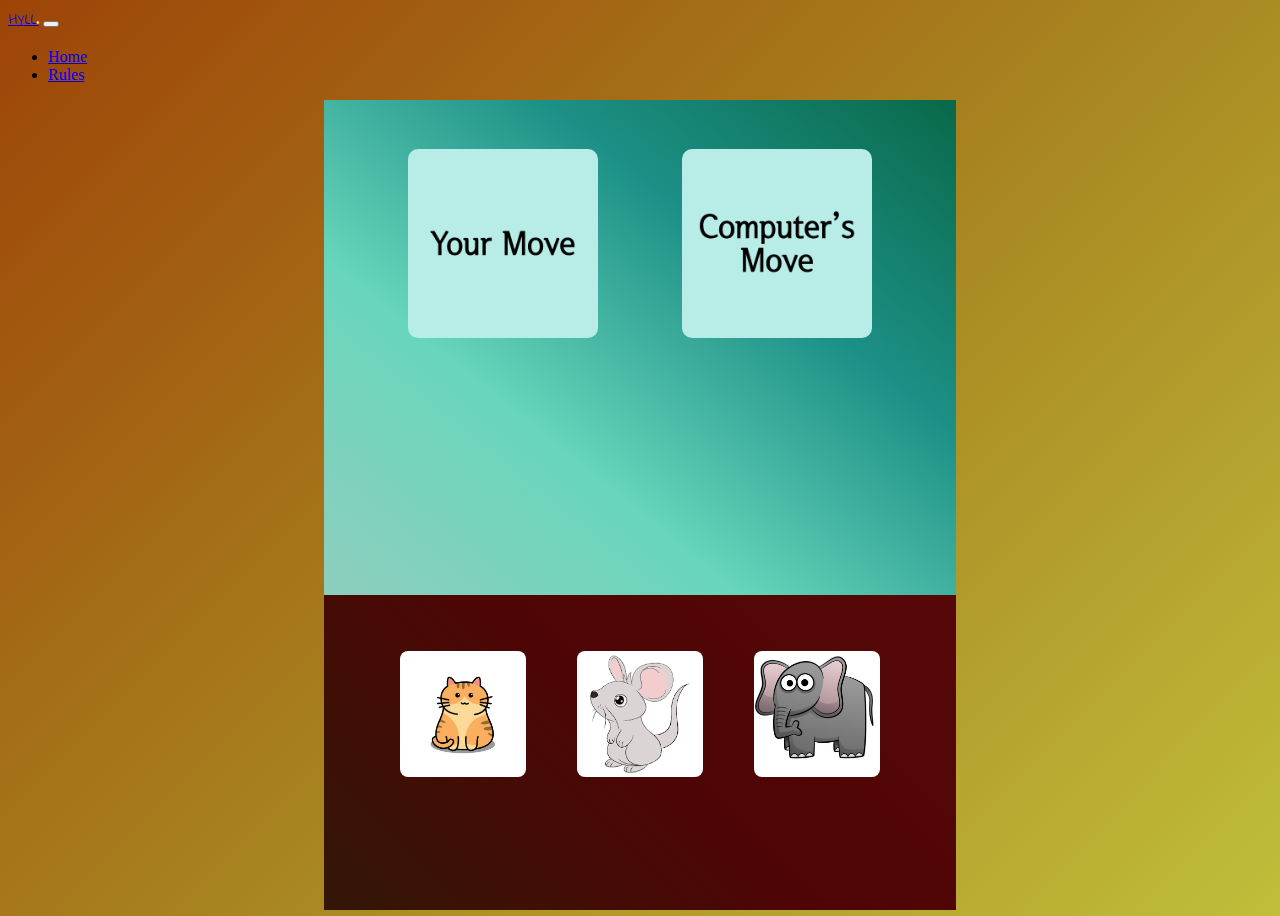
==== game.html @ 59a4fe9d "Updated" ====
<!DOCTYPE html>
<html>
  <head>
    <meta charset="utf-8">
    <meta name="viewport" content="width=device-width, initial-scale=1">
    <link href="https://fonts.googleapis.com/css2?family=Cuprum&family=Indie+Flower&display=swap" rel="stylesheet">
    <!--Bootstrap-->
    

    <link href="https://cdn.jsdelivr.net/npm/bootstrap@5.1.3/dist/css/bootstrap.min.css" rel="stylesheet" integrity="sha384-1BmE4kWBq78iYhFldvKuhfTAU6auU8tT94WrHftjDbrCEXSU1oBoqyl2QvZ6jIW3" crossorigin="anonymous">
    <link rel="stylesheet" href="styles.css">
    <script src="https://cdn.jsdelivr.net/npm/bootstrap@5.1.3/dist/js/bootstrap.bundle.min.js" integrity="sha384-ka7Sk0Gln4gmtz2MlQnikT1wXgYsOg+OMhuP+IlRH9sENBO0LRn5q+8nbTov4+1p" crossorigin="anonymous"></script>

  </head>
  <body class="body2">
    <nav class="navbar navbar-expand-lg navbar-dark bg-dark">
        <div class="container-fluid">
          <a class="navbar-brand" style="font-family: 'Indie Flower', cursive; " href="#">HYLL<span style="color:yellow">.</span></a>
          <button class="navbar-toggler" type="button" data-bs-toggle="collapse" data-bs-target="#navbarNav" aria-controls="navbarNav" aria-expanded="false" aria-label="Toggle navigation">
            <span class="navbar-toggler-icon"></span>
          </button>
          <div class="collapse navbar-collapse" id="navbarNav">
            <ul class="navbar-nav  ">
              <li class="nav-item">
                <a class="nav-link active" aria-current="page" href="index.html">Home</a>
              </li>
              <li class="nav-item">
                <a class="nav-link" href="rules.html">Rules</a>
              </li>
            </ul>
          </div>
        </div>
    </nav>
    
    
<!--
    <div class="grid">
        <div class="g-col-4 g-col-md-6"><img src="images/cat.png"></div>
        <div class="g-col-4 g-col-md-6"><img src="images/mouse.png"></div>
        <div class="g-col-4 g-col-md-12"><img src="images/elephant01.png"></div>
    </div>
-->
   <div class="container_main">

        <img class="user-choice-display" src="images/users-move.png"> 
        
        <img class="computer-choice-display" src="images/computers-move.png">
        <div class="container_main_bottom">
        </div>
        <form>
            <img class="cat-image" src="images/img2.png">
        </form>
        <form>
            <img class="mouse-image" src="images/img1.png">
        </form>
        <form>
            <img class="elephant-image" src="images/img3.png">
        </form>
   </div>
    
        
            
  
    <script src="hyll.js"></script>
  </body>
</html>
---- styles.css ----
body {
    background-image: linear-gradient(135deg, #c0be3b, #d4ad42, #9e4407);
    height: 100vh;
    
}

.body2 {
    background-image: linear-gradient(135deg, #9e4407, #a7821f,  #c0be3b);
    height: 100vh;
}


.container_2 {
    background-color:#381a07 ;
    margin-top: 1.3%;
    position: relative;
    left:25%;
    width:50%;
    border: 5px solid #000000;
    }

.frontpage-img {
    display: flex;
    justify-content: center;
    align-items: center;
    overflow: hidden;
    width:100%;
}
.start-img {
    flex-shrink: 0;
    min-height: 100%;
}

.frontpage-button {
    display: flex;
    justify-content: center;
    align-items: center;
    overflow: hidden;
    width:100%;
}

.button1 {
    margin:45px 25px 25px 25px;
    border-radius: 4px;
    background-color: #d14116;
    border: none;
    color: #FFFFFF;
    text-align: center;
    font-size: 38px;
    padding:17px;
    width: 50%;
    transition: all 0.5s;
    cursor: pointer;
    
  }
  
  @media only screen and (max-width: 600px) {
    .button1 {
        margin:30px 20px 20px 20px;
        font-size: 24px;
        padding:10px;
        
    }
    .container_2 {
        margin-top: 2.5%;
        left: 10%;
        width: 80%;
    }
  }


  .button1 span {
    text-decoration: none;
    color: white;
    cursor: pointer;
    display: inline-block;
    position: relative;
    transition: 0.5s;
  }
  
  
  .button1 span:after {
    text-decoration: none;
    color: white;
    content: '\00bb';
    position: absolute;
    opacity: 0;
    top: 0;
    right: -20px;
    transition: 0.5s;
  }
  
  .button1:hover span {
    text-decoration: none;
    color: white;
    padding-right: 25px;
  }
  
  .button1:hover span:after {
    text-decoration: none;
    color: white;
    opacity: 1;
    right: 0;
  }


 .container_main {
    
     margin: auto;
     width: 50%;
     height: 90vh;
     background-image: linear-gradient(45deg, rgb(51, 23, 6), rgb(78, 5, 5), rgb(87, 8, 8), rgb(121, 3, 3) );
     position: relative;
 }

 .cat-image {
    top:68%;
     position: absolute;
     width:20%;
     left:12%;
     transition: all 0.5s;
    cursor: pointer;
    border-radius: 8px;
 }
 .mouse-image {
    top:68%;
    position: absolute;
    width:20%;
    left:40%;
    transition: all 0.5s;
    cursor: pointer;
    border-radius: 8px;
}
.elephant-image {
    top:68%;
    position: absolute;
    width:20%;
    right: 12%;
    transition: all 0.5s;
    cursor: pointer;
    border-radius: 8px;
}

.user-choice-display {
    position: absolute;
    top:6%;
    width:30%;
    left:13.333%;
    border-radius: 10px;
    
}
.computer-choice-display {
    top:6%;
    position: absolute;
    width:30%;
    right:13.333%;   
    border-radius: 10px; 
}

.container_main_bottom {
    margin:auto;
    background-image:linear-gradient(39deg, rgb(142, 206, 190), rgb(104, 214, 187), rgb(29, 144, 135), rgb(9, 105, 73)) ;
    width: 100%;
    height: 55vh;
}

@media only screen and (max-width: 600px) {
    .container_main {
        width: 60%;
    }
    .cat-image {
        top:45%;
         position: absolute;
         width:35%;
         left:10%;
         transition: all 0.5s;
        cursor: pointer;
     }
     .mouse-image {
        top:45%;
        position: absolute;
        width:35%;
        left:55%;
        transition: all 0.5s;
        cursor: pointer;
    }
    .elephant-image {
        top:70%;
        position: absolute;
        width:35%;
        right: 32.5%;
        transition: all 0.5s;
        cursor: pointer;
    }
    
    .user-choice-display {
        position: absolute;
        top:5%;
        width:42.5%;
        left:5%;
        
        
    }
    .computer-choice-display {
        top:5%;
        position: absolute;
        width:42.5%;
        left:52.5%;
    }
    .container_main_bottom {
        margin:auto;
        background-color:blue ;
        width: 100%;
        height: 33vh;
    }
  }



/*

  body {
    background-image: linear-gradient(135deg, #dfdc4f, #d4ad42, #c7570c);
}

.body2 {
    background-image: linear-gradient(135deg, #c7570c, #d4ad42,  #dfdc4f);
}


.container_2 {
    background-color:#381a07 ;
    margin-top: 20px;
    position: relative;
    left:25%;
    width:50%;
    border: 5px solid #000000;
    margin-bottom: 20px;
    }

.frontpage-img {
    display: flex;
    justify-content: center;
    align-items: center;
    overflow: hidden;
    width:100%;
}
.start-img {
    flex-shrink: 0;
    min-height: 100%;
}

.frontpage-button {
    display: flex;
    justify-content: center;
    align-items: center;
    overflow: hidden;
    width:100%;
}

.button1 {
    margin:45px 25px 25px 25px;
    border-radius: 4px;
    background-color: #d14116;
    border: none;
    color: #FFFFFF;
    text-align: center;
    font-size: 38px;
    padding:17px;
    width: 50%;
    transition: all 0.5s;
    cursor: pointer;
    
  }
  
  @media only screen and (max-width: 600px) {
    .button1 {
        margin:30px 20px 20px 20px;
        font-size: 24px;
        padding:10px;
        
    }
    .container_2 {
        left: 10%;
        width: 80%;
    }
  }


  .button1 span {
    text-decoration: none;
    color: white;
    cursor: pointer;
    display: inline-block;
    position: relative;
    transition: 0.5s;
  }
  
  
  .button1 span:after {
    text-decoration: none;
    color: white;
    content: '\00bb';
    position: absolute;
    opacity: 0;
    top: 0;
    right: -20px;
    transition: 0.5s;
  }
  
  .button1:hover span {
    text-decoration: none;
    color: white;
    padding-right: 25px;
  }
  
  .button1:hover span:after {
    text-decoration: none;
    color: white;
    opacity: 1;
    right: 0;
  }


 .container_main {
     margin: auto;
     margin-top: 0.9%;
     width: 50%;
     height: 100vh;
     background-image: linear-gradient(45deg, rgb(51, 23, 6), rgb(78, 5, 5), rgb(87, 8, 8), rgb(121, 3, 3) );
     
     position: relative;
 }

 .cat-image {
    top:64%;
     position: absolute;
     width:20%;
     left:12%;
     transition: all 0.5s;
    cursor: pointer;
 }
 .mouse-image {
    top:64%;
    position: absolute;
    width:20%;
    left:40%;
    transition: all 0.5s;
    cursor: pointer;
}
.elephant-image {
    top:64%;
    position: absolute;
    width:20%;
    right: 12%;
    transition: all 0.5s;
    cursor: pointer;
}

.user-choice-display {
    position: absolute;
    top:6%;
    width:30%;
    left:13.333%;
    
    
}
.computer-choice-display {
    top:6%;
    position: absolute;
    width:30%;
    right:13.333%;    
}

.container_main_bottom {
    margin:auto;
    background-color:blue ;
    width: 100%;
    height: 55vh;
}

@media only screen and (max-width: 600px) {
    .cat-image {
        top:35%;
         position: absolute;
         width:35%;
         left:10%;
         transition: all 0.5s;
        cursor: pointer;
     }
     .mouse-image {
        top:35%;
        position: absolute;
        width:35%;
        left:55%;
        transition: all 0.5s;
        cursor: pointer;
    }
    .elephant-image {
        top:55%;
        position: absolute;
        width:35%;
        right: 32.5%;
        transition: all 0.5s;
        cursor: pointer;
    }
    
    .user-choice-display {
        position: absolute;
        top:5%;
        width:42.5%;
        left:5%;
        
        
    }
    .computer-choice-display {
        top:5%;
        position: absolute;
        width:42.5%;
        left:52.5%;
    }
    .container_main_bottom {
        margin:auto;
        background-color:blue ;
        width: 100%;
        height: 33vh;
    }
  }

  */
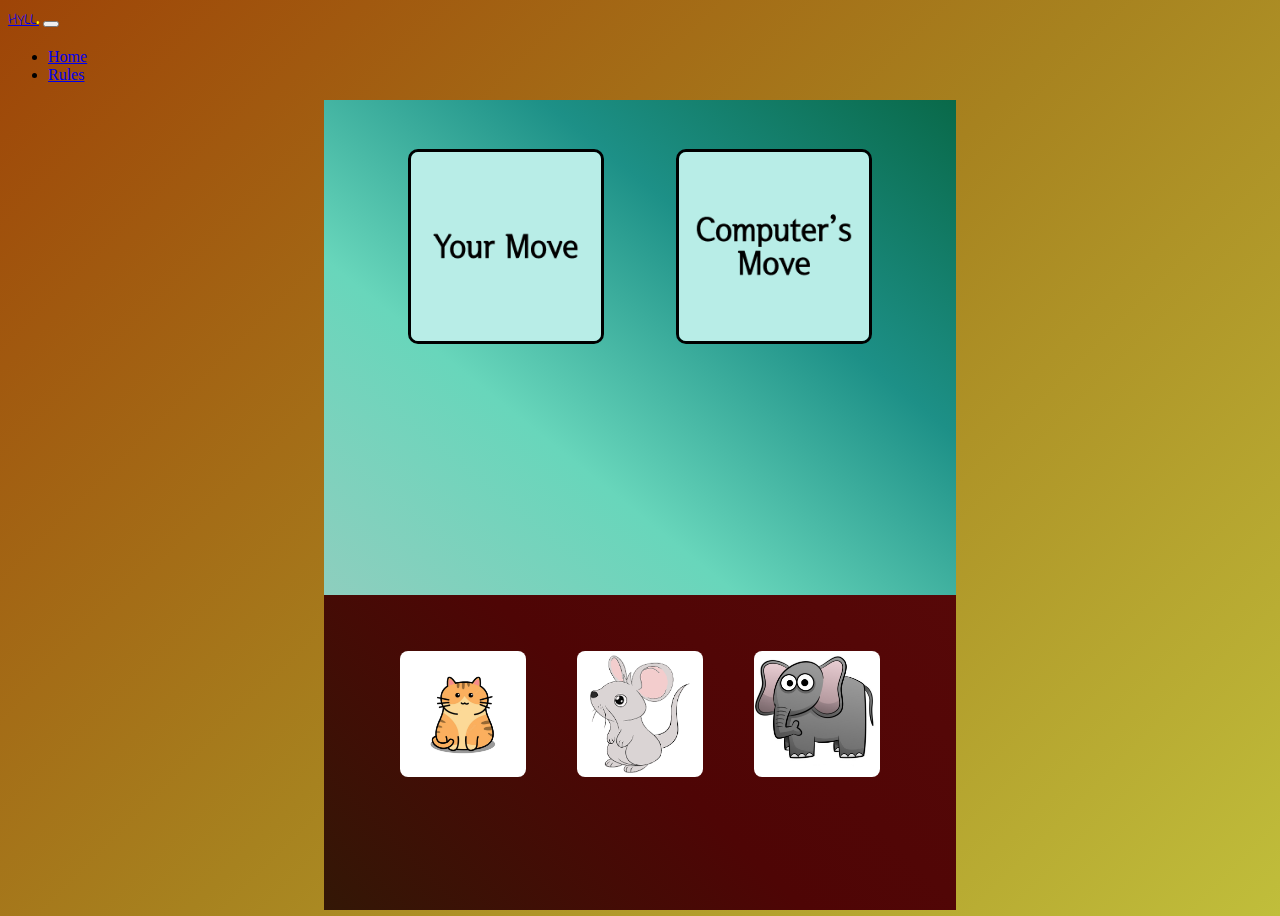
==== commit 41ba220c: "Updated" ====
--- a/game.html
+++ b/game.html
@@ -33,27 +33,22 @@
     </nav>
     
     
-<!--
-    <div class="grid">
-        <div class="g-col-4 g-col-md-6"><img src="images/cat.png"></div>
-        <div class="g-col-4 g-col-md-6"><img src="images/mouse.png"></div>
-        <div class="g-col-4 g-col-md-12"><img src="images/elephant01.png"></div>
-    </div>
--->
+
    <div class="container_main">
 
         <img class="user-choice-display" src="images/users-move.png"> 
         
         <img class="computer-choice-display" src="images/computers-move.png">
+
         <div class="container_main_bottom">
         </div>
-        <form>
+        <form onclick="cat_respond()">
             <img class="cat-image" src="images/img2.png">
         </form>
-        <form>
+        <form onclick="mouse_respond()">
             <img class="mouse-image" src="images/img1.png">
         </form>
-        <form>
+        <form onclick="elephant_respond()">
             <img class="elephant-image" src="images/img3.png">
         </form>
    </div>
--- a/styles.css
+++ b/styles.css
@@ -145,6 +145,7 @@
 }
 
 .user-choice-display {
+    border: 3px solid black;
     position: absolute;
     top:6%;
     width:30%;
@@ -153,6 +154,7 @@
     
 }
 .computer-choice-display {
+    border: 3px solid black;
     top:6%;
     position: absolute;
     width:30%;
@@ -188,7 +190,7 @@
         cursor: pointer;
     }
     .elephant-image {
-        top:70%;
+        top:66%;
         position: absolute;
         width:35%;
         right: 32.5%;
@@ -198,21 +200,21 @@
     
     .user-choice-display {
         position: absolute;
-        top:5%;
+        top:8%;
         width:42.5%;
         left:5%;
         
         
     }
     .computer-choice-display {
-        top:5%;
+        top:8%;
         position: absolute;
         width:42.5%;
         left:52.5%;
     }
     .container_main_bottom {
         margin:auto;
-        background-color:blue ;
+        
         width: 100%;
         height: 33vh;
     }
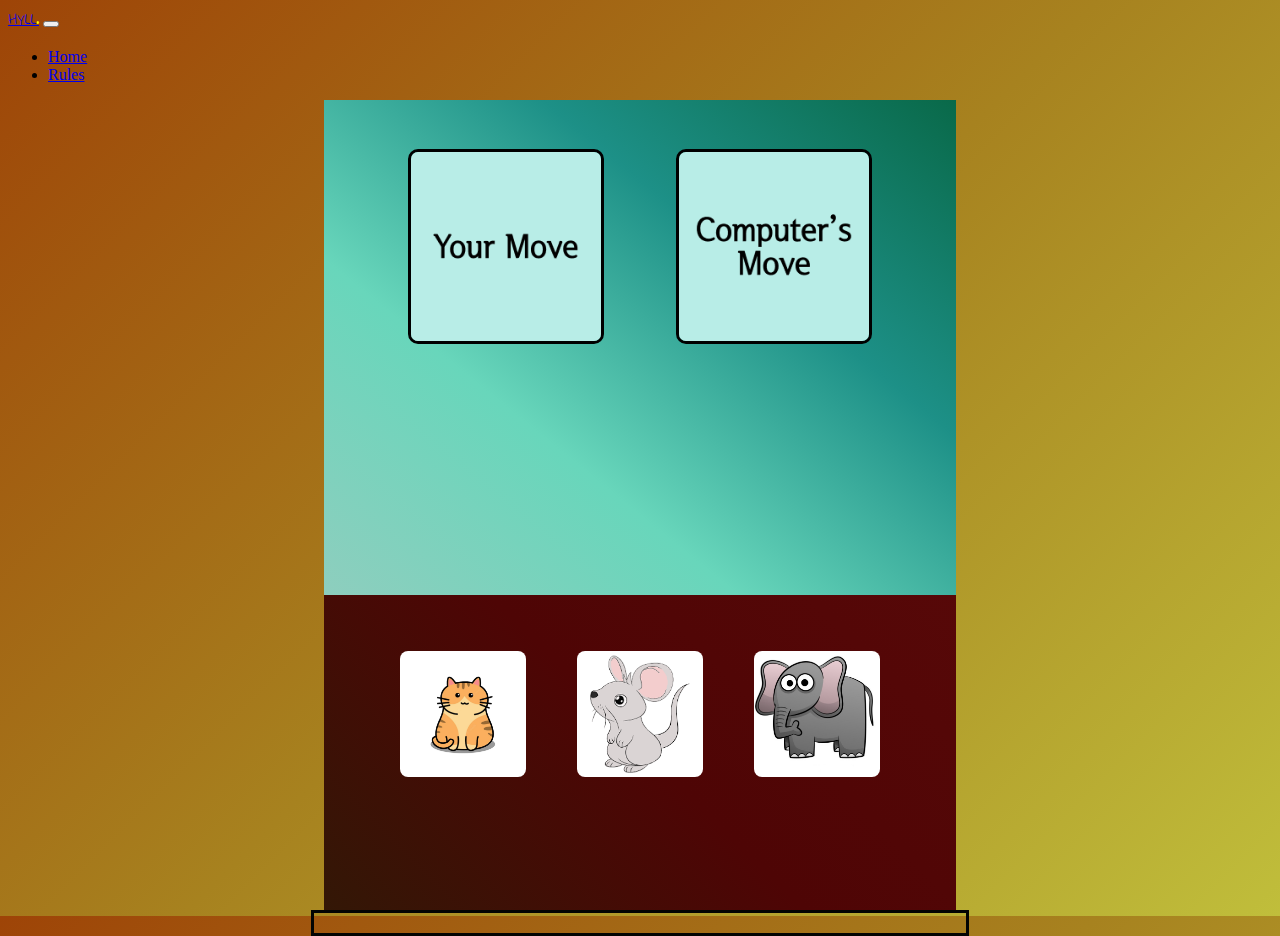
==== commit 7a11d0ff: "Updated" ====
--- a/game.html
+++ b/game.html
@@ -1,18 +1,21 @@
 <!DOCTYPE html>
 <html>
   <head>
+    <!--jQuery-->
+    <script src="https://ajax.googleapis.com/ajax/libs/jquery/1.12.4/jquery.min.js"></script>
     <meta charset="utf-8">
     <meta name="viewport" content="width=device-width, initial-scale=1">
     <link href="https://fonts.googleapis.com/css2?family=Cuprum&family=Indie+Flower&display=swap" rel="stylesheet">
+    
     <!--Bootstrap-->
-    
-
+  
     <link href="https://cdn.jsdelivr.net/npm/bootstrap@5.1.3/dist/css/bootstrap.min.css" rel="stylesheet" integrity="sha384-1BmE4kWBq78iYhFldvKuhfTAU6auU8tT94WrHftjDbrCEXSU1oBoqyl2QvZ6jIW3" crossorigin="anonymous">
     <link rel="stylesheet" href="styles.css">
     <script src="https://cdn.jsdelivr.net/npm/bootstrap@5.1.3/dist/js/bootstrap.bundle.min.js" integrity="sha384-ka7Sk0Gln4gmtz2MlQnikT1wXgYsOg+OMhuP+IlRH9sENBO0LRn5q+8nbTov4+1p" crossorigin="anonymous"></script>
 
   </head>
-  <body class="body2">
+  <body class="body2" >
+
     <nav class="navbar navbar-expand-lg navbar-dark bg-dark">
         <div class="container-fluid">
           <a class="navbar-brand" style="font-family: 'Indie Flower', cursive; " href="#">HYLL<span style="color:yellow">.</span></a>
@@ -32,9 +35,8 @@
         </div>
     </nav>
     
-    
 
-   <div class="container_main">
+   <div class="container_main" >
 
         <img class="user-choice-display" src="images/users-move.png"> 
         
@@ -42,20 +44,21 @@
 
         <div class="container_main_bottom">
         </div>
+        
         <form onclick="cat_respond()">
-            <img class="cat-image" src="images/img2.png">
+            <img class="cat-image open-button" src="images/img2.png">
         </form>
         <form onclick="mouse_respond()">
-            <img class="mouse-image" src="images/img1.png">
+            <img class="mouse-image open-button" src="images/img1.png">
         </form>
         <form onclick="elephant_respond()">
-            <img class="elephant-image" src="images/img3.png">
+            <img class="elephant-image open-button" src="images/img3.png">
         </form>
    </div>
     
-        
-            
-  
+
+      
+   <div class="win-lose-table"></div>
     <script src="hyll.js"></script>
   </body>
 </html>--- a/styles.css
+++ b/styles.css
@@ -1,5 +1,4 @@
-
-
+/******BODY******/
 
 body {
     background-image: linear-gradient(135deg, #c0be3b, #d4ad42, #9e4407);
@@ -12,6 +11,11 @@
     height: 100vh;
 }
 
+/*-----BODY-----*/
+
+
+
+/******LANDING PAGE BOX******/
 
 .container_2 {
     background-color:#381a07 ;
@@ -22,6 +26,12 @@
     border: 5px solid #000000;
     }
 
+/*-----LANDING PAGE BOX-----*/
+
+
+
+/******LANDING PAGE CAT******/
+
 .frontpage-img {
     display: flex;
     justify-content: center;
@@ -33,6 +43,12 @@
     flex-shrink: 0;
     min-height: 100%;
 }
+
+/*-----LANDING PAGE BOX-----*/
+
+
+/******START BUTTON******/
+
 
 .frontpage-button {
     display: flex;
@@ -56,8 +72,50 @@
     cursor: pointer;
     
   }
-  
-  @media only screen and (max-width: 600px) {
+
+.button1 span {
+    text-decoration: none;
+    color: white;
+    cursor: pointer;
+    display: inline-block;
+    position: relative;
+    transition: 0.5s;
+  }
+  
+  
+.button1 span:after {
+    text-decoration: none;
+    color: white;
+    content: '\00bb';
+    position: absolute;
+    opacity: 0;
+    top: 0;
+    right: -20px;
+    transition: 0.5s;
+  }
+  
+.button1:hover span {
+    text-decoration: none;
+    color: white;
+    padding-right: 25px;
+  }
+  
+.button1:hover span:after {
+    text-decoration: none;
+    color: white;
+    opacity: 1;
+    right: 0;
+  }
+ 
+/*-----START BUTTON-----*/
+
+  
+  
+
+/******RESPONSIVENESS ~ LANDING PAGE******/
+
+
+@media only screen and (max-width: 600px) {
     .button1 {
         margin:30px 20px 20px 20px;
         font-size: 24px;
@@ -71,43 +129,15 @@
     }
   }
 
-
-  .button1 span {
-    text-decoration: none;
-    color: white;
-    cursor: pointer;
-    display: inline-block;
-    position: relative;
-    transition: 0.5s;
-  }
-  
-  
-  .button1 span:after {
-    text-decoration: none;
-    color: white;
-    content: '\00bb';
-    position: absolute;
-    opacity: 0;
-    top: 0;
-    right: -20px;
-    transition: 0.5s;
-  }
-  
-  .button1:hover span {
-    text-decoration: none;
-    color: white;
-    padding-right: 25px;
-  }
-  
-  .button1:hover span:after {
-    text-decoration: none;
-    color: white;
-    opacity: 1;
-    right: 0;
-  }
-
-
- .container_main {
+/*-----RESPONSIVENESS ~ LANDING PAGE-----*/
+
+
+  
+
+ /******GAME PAGE MAROON BOX******/
+
+
+.container_main {
     
      margin: auto;
      width: 50%;
@@ -116,7 +146,12 @@
      position: relative;
  }
 
- .cat-image {
+/*-----GAME PAGE MAROON BOX-----*/
+
+
+/******GAME PAGE IMAGES******/
+
+.cat-image {
     top:68%;
      position: absolute;
      width:20%;
@@ -125,7 +160,13 @@
     cursor: pointer;
     border-radius: 8px;
  }
- .mouse-image {
+
+.cat-image:hover {
+     opacity: 0.8;
+     border: 3px solid black;
+ }
+
+.mouse-image {
     top:68%;
     position: absolute;
     width:20%;
@@ -134,6 +175,12 @@
     cursor: pointer;
     border-radius: 8px;
 }
+
+.mouse-image:hover {
+    opacity: 0.8;
+    border: 3px solid black;
+}
+
 .elephant-image {
     top:68%;
     position: absolute;
@@ -142,6 +189,11 @@
     transition: all 0.5s;
     cursor: pointer;
     border-radius: 8px;
+}
+
+.elephant-image:hover {
+    opacity: 0.8;
+    border: 3px solid black;
 }
 
 .user-choice-display {
@@ -169,10 +221,56 @@
     height: 55vh;
 }
 
+/*-----GAME PAGE IMAGES-----*/
+
+.pressed1 {
+    transition: all .1s ease-in-out ;
+    transform: scale(1.2);
+  }
+.pressed2 {
+    transition: all .1s ease-in-out;
+    transform: scale(1.2);
+    transition-delay: 0.25s;
+  }
+
+.win_background {
+    background-image:linear-gradient(39deg, rgb(123, 194, 133), rgb(99, 202, 116), rgb(34, 133, 25), rgb(19, 133, 44)) ;
+  }
+
+.lose_background {
+    background-image:linear-gradient(39deg, rgb(194, 121, 121), rgb(197, 92, 92), rgb(141, 37, 37), rgb(126, 31, 31)) ;
+  }
+
+.draw_background {
+    background-image:linear-gradient(39deg, rgb(200, 206, 123), rgb(204, 193, 94), rgb(128, 139, 25), rgb(114, 104, 16)) ;
+  }
+  
+.win-lose-table {
+    margin: auto;
+    width: 50%;
+    border: 3px solid rgb(3, 4, 3);
+    padding: 10px;
+  }
+
+
+  /******RESPONSIVENESS ~ GAME PAGE******/
+
+
 @media only screen and (max-width: 600px) {
     .container_main {
         width: 60%;
     }
+
+    .pressed1 {
+        transition: all .1s ease-in-out ;
+        transform: scale(1.07);
+      }
+    .pressed2 {
+        transition: all .1s ease-in-out;
+        transform: scale(1.07);
+        transition-delay: 0.25s;
+      }
+
     .cat-image {
         top:45%;
          position: absolute;
@@ -181,7 +279,7 @@
          transition: all 0.5s;
         cursor: pointer;
      }
-     .mouse-image {
+    .mouse-image {
         top:45%;
         position: absolute;
         width:35%;
@@ -219,6 +317,11 @@
         height: 33vh;
     }
   }
+
+
+
+  
+/*-----RESPONSIVENESS ~ GAME PAGE-----*/
 
 
 
@@ -432,4 +535,7 @@
     }
   }
 
-  */+  */
+
+ 
+ 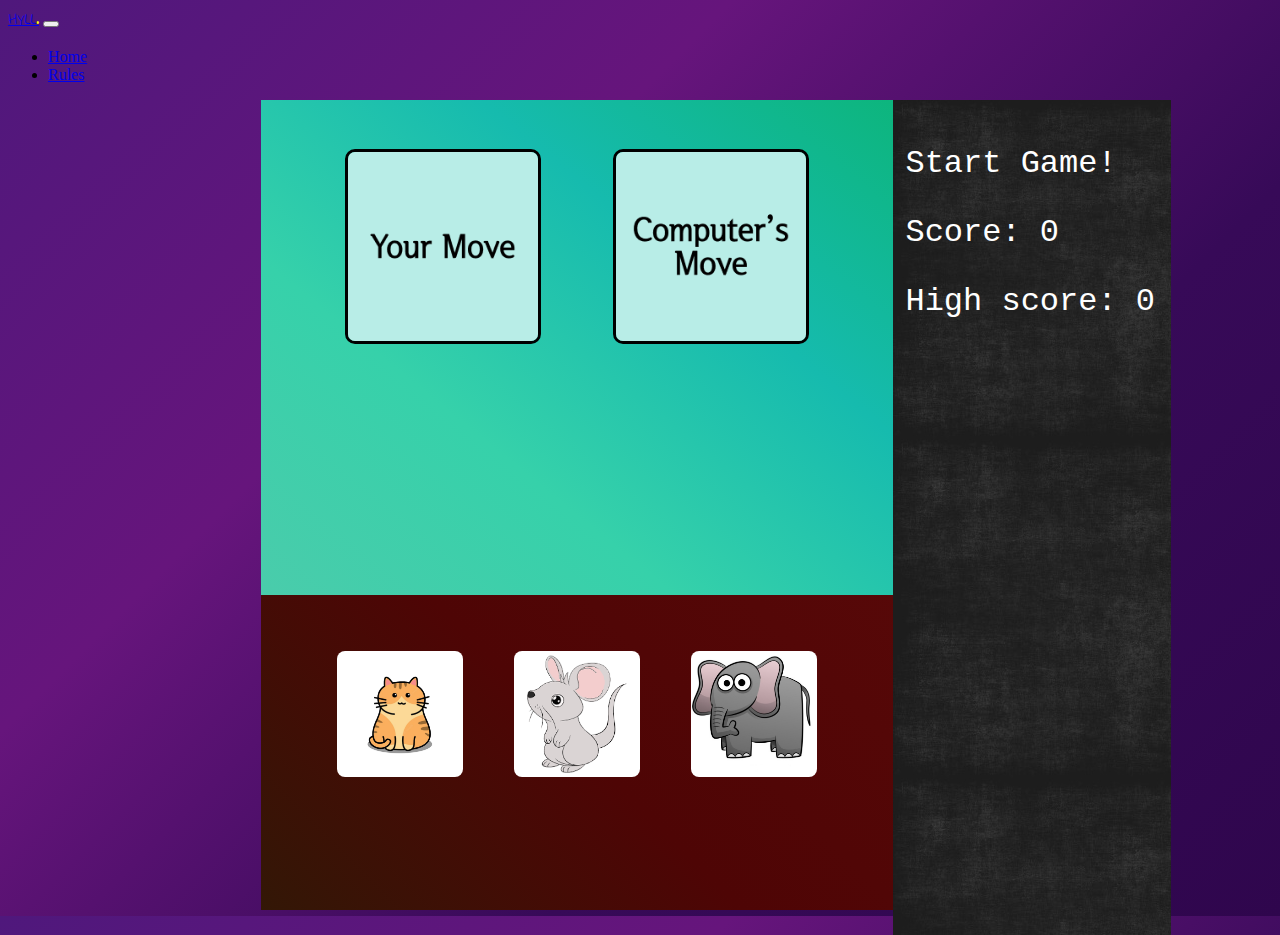
==== commit d433bd5a: "Updated" ====
--- a/game.html
+++ b/game.html
@@ -42,20 +42,33 @@
         
         <img class="computer-choice-display" src="images/computers-move.png">
 
-        <div class="container_main_bottom">
+        <div class="score_box"> 
+          <p id="res-el">
+            Start Game!
+            
+          </p>
+          <p id="count-el">
+           Score: 0
+          </p>
+          <p id="max-el">
+           High score: 0
+          </p>
         </div>
+
+        <div class="container_main_bottom"></div>
         
-        <form onclick="cat_respond()">
+        <form id="cat_onclick" onclick="cat_respond()">
             <img class="cat-image open-button" src="images/img2.png">
         </form>
-        <form onclick="mouse_respond()">
+        <form id="mouse_onclick" onclick="mouse_respond()">
             <img class="mouse-image open-button" src="images/img1.png">
         </form>
-        <form onclick="elephant_respond()">
+        <form id="elephant_onclick" onclick="elephant_respond()">
             <img class="elephant-image open-button" src="images/img3.png">
         </form>
    </div>
     
+   
 
       
    <div class="win-lose-table"></div>
--- a/styles.css
+++ b/styles.css
@@ -7,9 +7,10 @@
 }
 
 .body2 {
-    background-image: linear-gradient(135deg, #9e4407, #a7821f,  #c0be3b);
+    background-image: linear-gradient(135deg, #4f187c, #66157c,  #370a58, #2f064d);
     height: 100vh;
 }
+
 
 /*-----BODY-----*/
 
@@ -139,7 +140,7 @@
 
 .container_main {
     
-     margin: auto;
+     left: 20%;
      width: 50%;
      height: 90vh;
      background-image: linear-gradient(45deg, rgb(51, 23, 6), rgb(78, 5, 5), rgb(87, 8, 8), rgb(121, 3, 3) );
@@ -147,6 +148,29 @@
  }
 
 /*-----GAME PAGE MAROON BOX-----*/
+
+
+/******GAME SCORES************/
+
+
+.score_box {
+    width: 40%;
+    left: 100%;   
+    background-size: cover;
+    font-family: 'Roboto Mono', monospace;
+    font-size: 2rem;
+    padding: 2%;
+    color: #FFFFFF;
+    border-color: #ebe3e3;
+    background: url(images/blackboard.jpg);
+    height: 90vh;
+    position: absolute;
+   
+}
+/*-------GAME SCORES---------*/
+
+
+
 
 
 /******GAME PAGE IMAGES******/
@@ -216,7 +240,7 @@
 
 .container_main_bottom {
     margin:auto;
-    background-image:linear-gradient(39deg, rgb(142, 206, 190), rgb(104, 214, 187), rgb(29, 144, 135), rgb(9, 105, 73)) ;
+    background-image:linear-gradient(39deg, rgb(74, 204, 171), rgb(54, 209, 170), rgb(22, 187, 174), rgb(13, 181, 125)) ;
     width: 100%;
     height: 55vh;
 }
@@ -224,32 +248,34 @@
 /*-----GAME PAGE IMAGES-----*/
 
 .pressed1 {
-    transition: all .1s ease-in-out ;
-    transform: scale(1.2);
+    transition: all .6s ease-in-out ;
+    transform: scale(1.09);
   }
 .pressed2 {
-    transition: all .1s ease-in-out;
-    transform: scale(1.2);
-    transition-delay: 0.25s;
+    transition: all .6s ease-in-out;
+    transform: scale(1.09);
+    transition-delay: 0.20s;
   }
 
 .win_background {
-    background-image:linear-gradient(39deg, rgb(123, 194, 133), rgb(99, 202, 116), rgb(34, 133, 25), rgb(19, 133, 44)) ;
+    background-image:linear-gradient(39deg, rgb(104, 207, 117), rgb(69, 190, 90), rgb(28, 143, 17), rgb(3, 160, 37)) ;
   }
 
 .lose_background {
-    background-image:linear-gradient(39deg, rgb(194, 121, 121), rgb(197, 92, 92), rgb(141, 37, 37), rgb(126, 31, 31)) ;
+    background-image:linear-gradient(39deg, rgb(206, 83, 83), rgb(196, 45, 45), rgb(207, 28, 28), rgb(218, 1, 1)) ;
   }
 
 .draw_background {
-    background-image:linear-gradient(39deg, rgb(200, 206, 123), rgb(204, 193, 94), rgb(128, 139, 25), rgb(114, 104, 16)) ;
+    background-image:linear-gradient(39deg, rgb(180, 165, 49), rgb(189, 175, 50), rgb(195, 214, 29), rgb(208, 189, 23)) ;
   }
   
 .win-lose-table {
-    margin: auto;
-    width: 50%;
-    border: 3px solid rgb(3, 4, 3);
-    padding: 10px;
+    position: fixed;
+    margin: 2%;
+    width: 60%;
+    padding:20px;
+    background-color: #000000;
+    
   }
 
 
@@ -538,4 +564,7 @@
   */
 
  
- + 
+ 
+
+
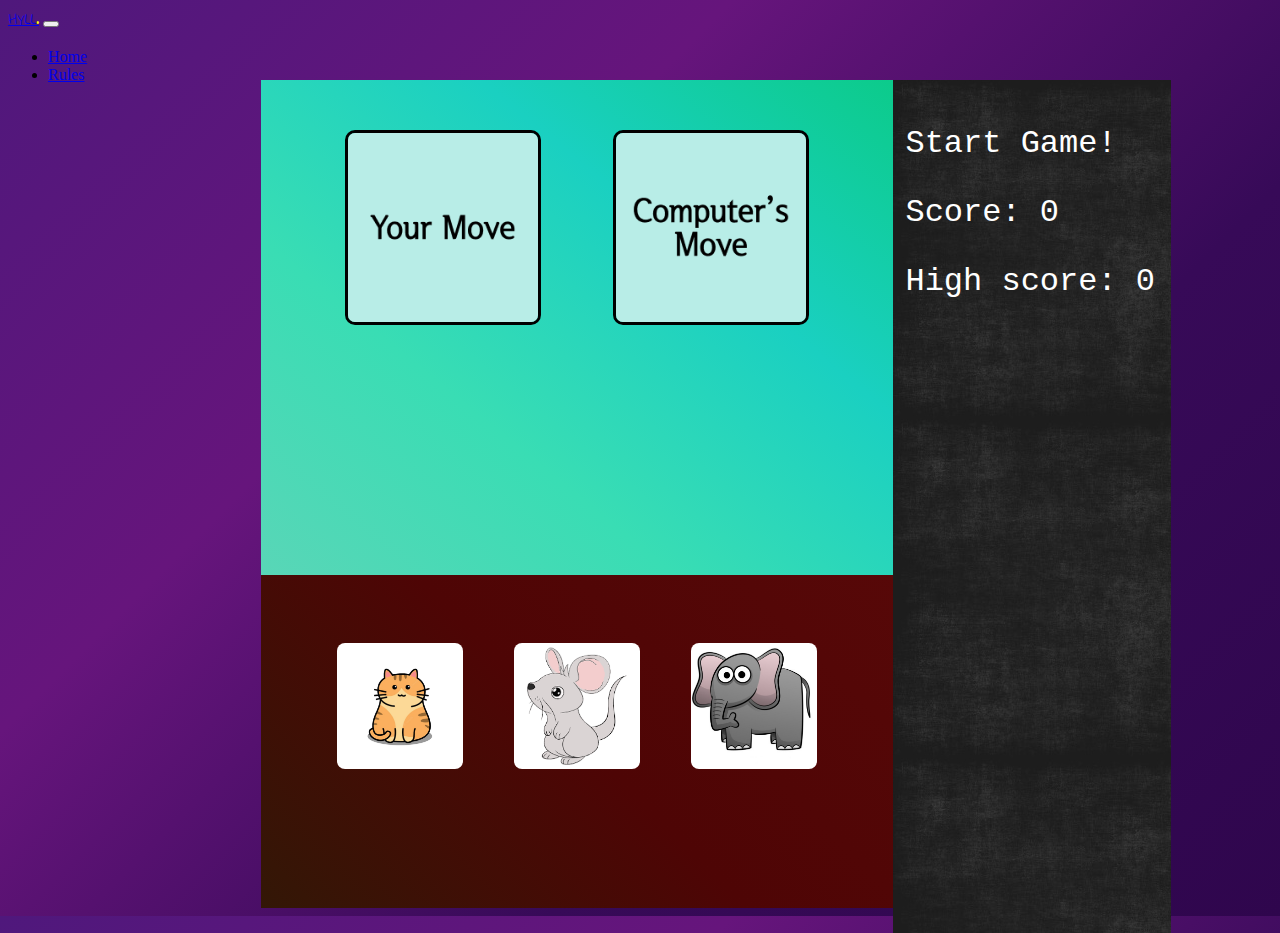
==== commit 8308f069: "Update game.html" ====
--- a/game.html
+++ b/game.html
@@ -16,7 +16,9 @@
   </head>
   <body class="body2" >
 
-    <nav class="navbar navbar-expand-lg navbar-dark bg-dark">
+
+
+      <nav class="navbar navbar-expand-lg navbar-dark bg-dark top-box">
         <div class="container-fluid">
           <a class="navbar-brand" style="font-family: 'Indie Flower', cursive; " href="#">HYLL<span style="color:yellow">.</span></a>
           <button class="navbar-toggler" type="button" data-bs-toggle="collapse" data-bs-target="#navbarNav" aria-controls="navbarNav" aria-expanded="false" aria-label="Toggle navigation">
@@ -25,7 +27,7 @@
           <div class="collapse navbar-collapse" id="navbarNav">
             <ul class="navbar-nav  ">
               <li class="nav-item">
-                <a class="nav-link active" aria-current="page" href="index.html">Home</a>
+                <a class="nav-link active " aria-current="page" href="index.html">Home</a>
               </li>
               <li class="nav-item">
                 <a class="nav-link" href="rules.html">Rules</a>
@@ -34,26 +36,30 @@
           </div>
         </div>
     </nav>
+  
+    
     
 
    <div class="container_main" >
 
+    <div class="score_box"> 
+      <p id="res-el">
+        Start Game!
+        
+      </p>
+      <p id="count-el">
+       Score: 0
+      </p>
+      <p id="max-el">
+       High score: 0
+      </p>
+    </div>
+    
         <img class="user-choice-display" src="images/users-move.png"> 
         
         <img class="computer-choice-display" src="images/computers-move.png">
 
-        <div class="score_box"> 
-          <p id="res-el">
-            Start Game!
-            
-          </p>
-          <p id="count-el">
-           Score: 0
-          </p>
-          <p id="max-el">
-           High score: 0
-          </p>
-        </div>
+
 
         <div class="container_main_bottom"></div>
         
@@ -67,11 +73,7 @@
             <img class="elephant-image open-button" src="images/img3.png">
         </form>
    </div>
-    
-   
-
-      
-   <div class="win-lose-table"></div>
+  
     <script src="hyll.js"></script>
   </body>
 </html>--- a/styles.css
+++ b/styles.css
@@ -46,6 +46,13 @@
 }
 
 /*-----LANDING PAGE BOX-----*/
+
+
+.top-box {
+    height:8%;
+}
+
+
 
 
 /******START BUTTON******/
@@ -113,24 +120,7 @@
   
   
 
-/******RESPONSIVENESS ~ LANDING PAGE******/
-
-
-@media only screen and (max-width: 600px) {
-    .button1 {
-        margin:30px 20px 20px 20px;
-        font-size: 24px;
-        padding:10px;
-        
-    }
-    .container_2 {
-        margin-top: 2.5%;
-        left: 10%;
-        width: 80%;
-    }
-  }
-
-/*-----RESPONSIVENESS ~ LANDING PAGE-----*/
+
 
 
   
@@ -142,7 +132,7 @@
     
      left: 20%;
      width: 50%;
-     height: 90vh;
+     height: 92vh;
      background-image: linear-gradient(45deg, rgb(51, 23, 6), rgb(78, 5, 5), rgb(87, 8, 8), rgb(121, 3, 3) );
      position: relative;
  }
@@ -163,10 +153,12 @@
     color: #FFFFFF;
     border-color: #ebe3e3;
     background: url(images/blackboard.jpg);
-    height: 90vh;
+    height: 92vh;
     position: absolute;
    
 }
+
+
 /*-------GAME SCORES---------*/
 
 
@@ -240,7 +232,7 @@
 
 .container_main_bottom {
     margin:auto;
-    background-image:linear-gradient(39deg, rgb(74, 204, 171), rgb(54, 209, 170), rgb(22, 187, 174), rgb(13, 181, 125)) ;
+    background-image:linear-gradient(39deg, rgb(89, 214, 183), rgb(57, 221, 180), rgb(26, 208, 193), rgb(12, 203, 139)) ;
     width: 100%;
     height: 55vh;
 }
@@ -269,22 +261,48 @@
     background-image:linear-gradient(39deg, rgb(180, 165, 49), rgb(189, 175, 50), rgb(195, 214, 29), rgb(208, 189, 23)) ;
   }
   
-.win-lose-table {
-    position: fixed;
-    margin: 2%;
-    width: 60%;
-    padding:20px;
-    background-color: #000000;
-    
-  }
+
 
 
   /******RESPONSIVENESS ~ GAME PAGE******/
 
 
 @media only screen and (max-width: 600px) {
+/*
+.score_box {
+    
+    left: 100%;   
+    
+    font-family: 'Roboto Mono', monospace;
+    font-size: 2rem;
+    padding: 2%;
+    color: #FFFFFF;
+    border-color: #ebe3e3;
+    background: url(images/blackboard.jpg);
+    height: 92vh;
+    position: absolute;
+   
+}
+*/  
+    .score_box {
+        position: fixed;
+        left:0;
+        font-size: 1.5rem;
+    }
+    .button1 {
+        margin:30px 20px 20px 20px;
+        font-size: 24px;
+        padding:10px;
+        
+    }
+    .container_2 {
+        margin-top: 2.5%;
+        left: 10%;
+        width: 80%;
+    }
     .container_main {
         width: 60%;
+        left:40%;
     }
 
     .pressed1 {
@@ -314,7 +332,7 @@
         cursor: pointer;
     }
     .elephant-image {
-        top:66%;
+        top:68%;
         position: absolute;
         width:35%;
         right: 32.5%;
@@ -338,7 +356,6 @@
     }
     .container_main_bottom {
         margin:auto;
-        
         width: 100%;
         height: 33vh;
     }
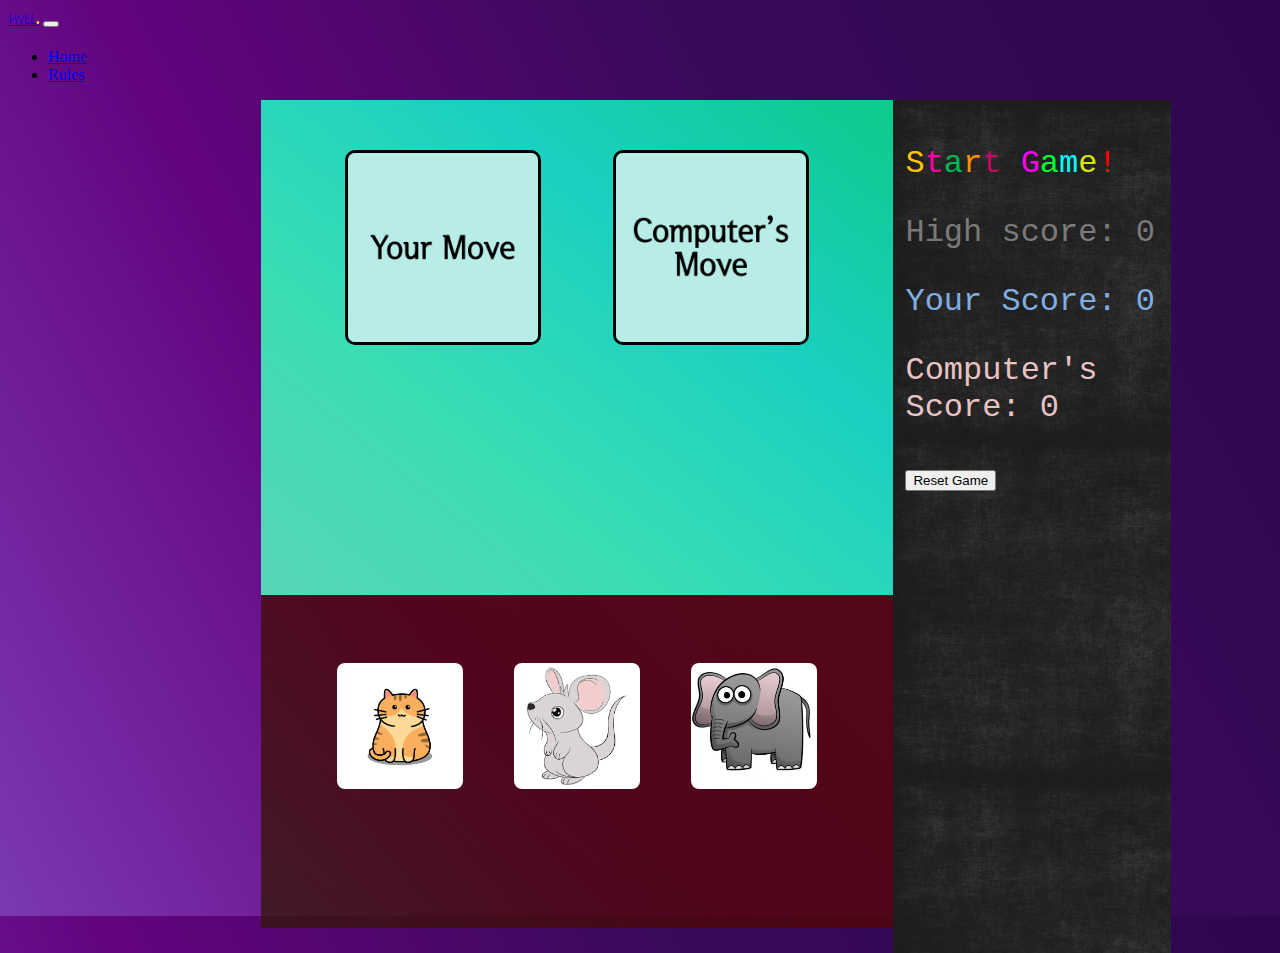
==== commit 5b3507d9: "Update game.html" ====
--- a/game.html
+++ b/game.html
@@ -15,9 +15,6 @@
 
   </head>
   <body class="body2" >
-
-
-
       <nav class="navbar navbar-expand-lg navbar-dark bg-dark top-box">
         <div class="container-fluid">
           <a class="navbar-brand" style="font-family: 'Indie Flower', cursive; " href="#">HYLL<span style="color:yellow">.</span></a>
@@ -43,16 +40,22 @@
    <div class="container_main" >
 
     <div class="score_box"> 
-      <p id="res-el">
-        Start Game!
-        
+      <p id="res-el" >
+        <span style="color:rgb(255, 196, 0)">S</span><span style="color:rgb(255, 0, 170)">t</span><span style="color:rgb(0, 185, 80)">a</span><span style="color:rgb(255, 145, 0)">r</span><span style="color:rgb(195, 11, 97)">t </span><span style="color:rgb(255, 0, 242)">G</span><span style="color:rgb(0, 255, 47)">a</span><span style="color:rgb(0, 255, 255)">m</span><span style="color:rgb(218, 229, 15)">e</span><span style="color:rgb(255, 0, 0)">!</span>
       </p>
-      <p id="count-el">
-       Score: 0
+      <p id="max-el" style="color:rgba(253, 251, 251, 0.416);">
+        High score: 0
+       </p>
+      <p id="count-el" style="color:rgb(128, 174, 226)">
+       Your Score: 0
       </p>
-      <p id="max-el">
-       High score: 0
+      <p id="count2-el" style=" color:rgb(232, 195, 195);">
+        Computer's Score: 0
       </p>
+      
+      <button class="play_again" onclick="restart()">
+        Reset Game
+      </button>
     </div>
     
         <img class="user-choice-display" src="images/users-move.png"> 
--- a/styles.css
+++ b/styles.css
@@ -1,13 +1,13 @@
 /******BODY******/
 
 body {
-    background-image: linear-gradient(135deg, #c0be3b, #d4ad42, #9e4407);
+    background-image: linear-gradient(135deg, #611555, #6a1271, #9e4407);
     height: 100vh;
     
 }
 
 .body2 {
-    background-image: linear-gradient(135deg, #4f187c, #66157c,  #370a58, #2f064d);
+    background-image: linear-gradient(62deg, #7b39b1, #63037e,  #370a58, #2f064d);
     height: 100vh;
 }
 
@@ -19,8 +19,9 @@
 /******LANDING PAGE BOX******/
 
 .container_2 {
-    background-color:#381a07 ;
+    background-image: linear-gradient(77deg,#edd48ab7, #eaca7986, #d7a62b21) ;
     margin-top: 1.3%;
+    height: 80%;
     position: relative;
     left:25%;
     width:50%;
@@ -34,23 +35,23 @@
 /******LANDING PAGE CAT******/
 
 .frontpage-img {
+    
     display: flex;
     justify-content: center;
     align-items: center;
     overflow: hidden;
-    width:100%;
-}
-.start-img {
-    flex-shrink: 0;
-    min-height: 100%;
+    
+}
+.start-img{
+    position: relative;
+    left:0%;
+    width:50%;
+    height:50% ;
 }
 
 /*-----LANDING PAGE BOX-----*/
 
 
-.top-box {
-    height:8%;
-}
 
 
 
@@ -64,6 +65,7 @@
     align-items: center;
     overflow: hidden;
     width:100%;
+    
 }
 
 .button1 {
@@ -118,7 +120,9 @@
 /*-----START BUTTON-----*/
 
   
-  
+  .navbar-me {
+    position: static;
+  }
 
 
 
@@ -133,7 +137,7 @@
      left: 20%;
      width: 50%;
      height: 92vh;
-     background-image: linear-gradient(45deg, rgb(51, 23, 6), rgb(78, 5, 5), rgb(87, 8, 8), rgb(121, 3, 3) );
+     background-image: linear-gradient(45deg, rgba(51, 23, 6, 0.76), rgba(78, 5, 5, 0.806), rgba(87, 8, 8, 0.831), rgba(121, 3, 3, 0.725) );
      position: relative;
  }
 
@@ -144,8 +148,8 @@
 
 
 .score_box {
+    left: 100%;   
     width: 40%;
-    left: 100%;   
     background-size: cover;
     font-family: 'Roboto Mono', monospace;
     font-size: 2rem;
@@ -260,35 +264,102 @@
 .draw_background {
     background-image:linear-gradient(39deg, rgb(180, 165, 49), rgb(189, 175, 50), rgb(195, 214, 29), rgb(208, 189, 23)) ;
   }
-  
+
+
+  
+ /***************RULES_PAGE*****************/
+
+
+
+
+.the_rules {
+    margin-left: 15vw;
+    margin-top: 10vh;
+    height: 80vh;
+    width: 85vw;
+}
+.rules_paragraph {
+    color: #bdb09b;
+    font-size: 1.8rem;
+}
+  .column1 {
+    width: 33%;
+  }
+  .column2 {
+    width: 10%;
+  }
+  .column3 {
+    width: 33%;
+  }
+
+ /*------------RULES_PAGE------------------*/
+
 
 
 
   /******RESPONSIVENESS ~ GAME PAGE******/
 
-
+@media only screen and (max-width:950px) and (min-width:850px) and (max-height:1400px) and (min-height:1200px) {
+    .the_rules {
+        margin-left: 15vw;
+        margin-top: 10vh;
+        height: 80vh;
+        width: 85vw;
+    }
+    .rules_paragraph {
+        color: #bdb09b;
+        font-size: 1.8rem;
+    }
+      .column1 {
+        width: 33%;
+      }
+      .column2 {
+        width: 10%;
+      }
+      .column3 {
+        width: 33%;
+      }
+    
+}
+
+@media only screen and (max-width:800px) and (max-height:1050px) {
+    .the_rules {
+        margin-left: 10vw;
+        margin-top: 10vh;
+        height: 80vh;
+        width: 85vw;
+    }
+    .rules_paragraph {
+        color: #bdb09b;
+        font-size: 1.8rem;
+    }
+      .column1 {
+        width: 40%;
+      }
+      .column2 {
+        width: 10%;
+      }
+      .column3 {
+        width: 40%;
+      }
+}
 @media only screen and (max-width: 600px) {
-/*
-.score_box {
-    
-    left: 100%;   
-    
-    font-family: 'Roboto Mono', monospace;
-    font-size: 2rem;
-    padding: 2%;
-    color: #FFFFFF;
-    border-color: #ebe3e3;
-    background: url(images/blackboard.jpg);
-    height: 92vh;
-    position: absolute;
-   
-}
-*/  
+
+    
+.start-img{
+    position: relative;
+    left:0%;
+
+
+    width:80%;
+    height:80% ;
+}
     .score_box {
-        position: fixed;
-        left:0;
+        width: 70%;
+        position: absolute;
+        left:-66.666666%;
         font-size: 1.5rem;
-    }
+    } 
     .button1 {
         margin:30px 20px 20px 20px;
         font-size: 24px;
@@ -332,7 +403,7 @@
         cursor: pointer;
     }
     .elephant-image {
-        top:68%;
+        top:65%;
         position: absolute;
         width:35%;
         right: 32.5%;
@@ -363,7 +434,13 @@
 
 
 
-  
+
+
+
+
+
+
+
 /*-----RESPONSIVENESS ~ GAME PAGE-----*/
 
 
@@ -578,10 +655,4 @@
     }
   }
 
-  */
-
- 
- 
- 
-
-
+  */